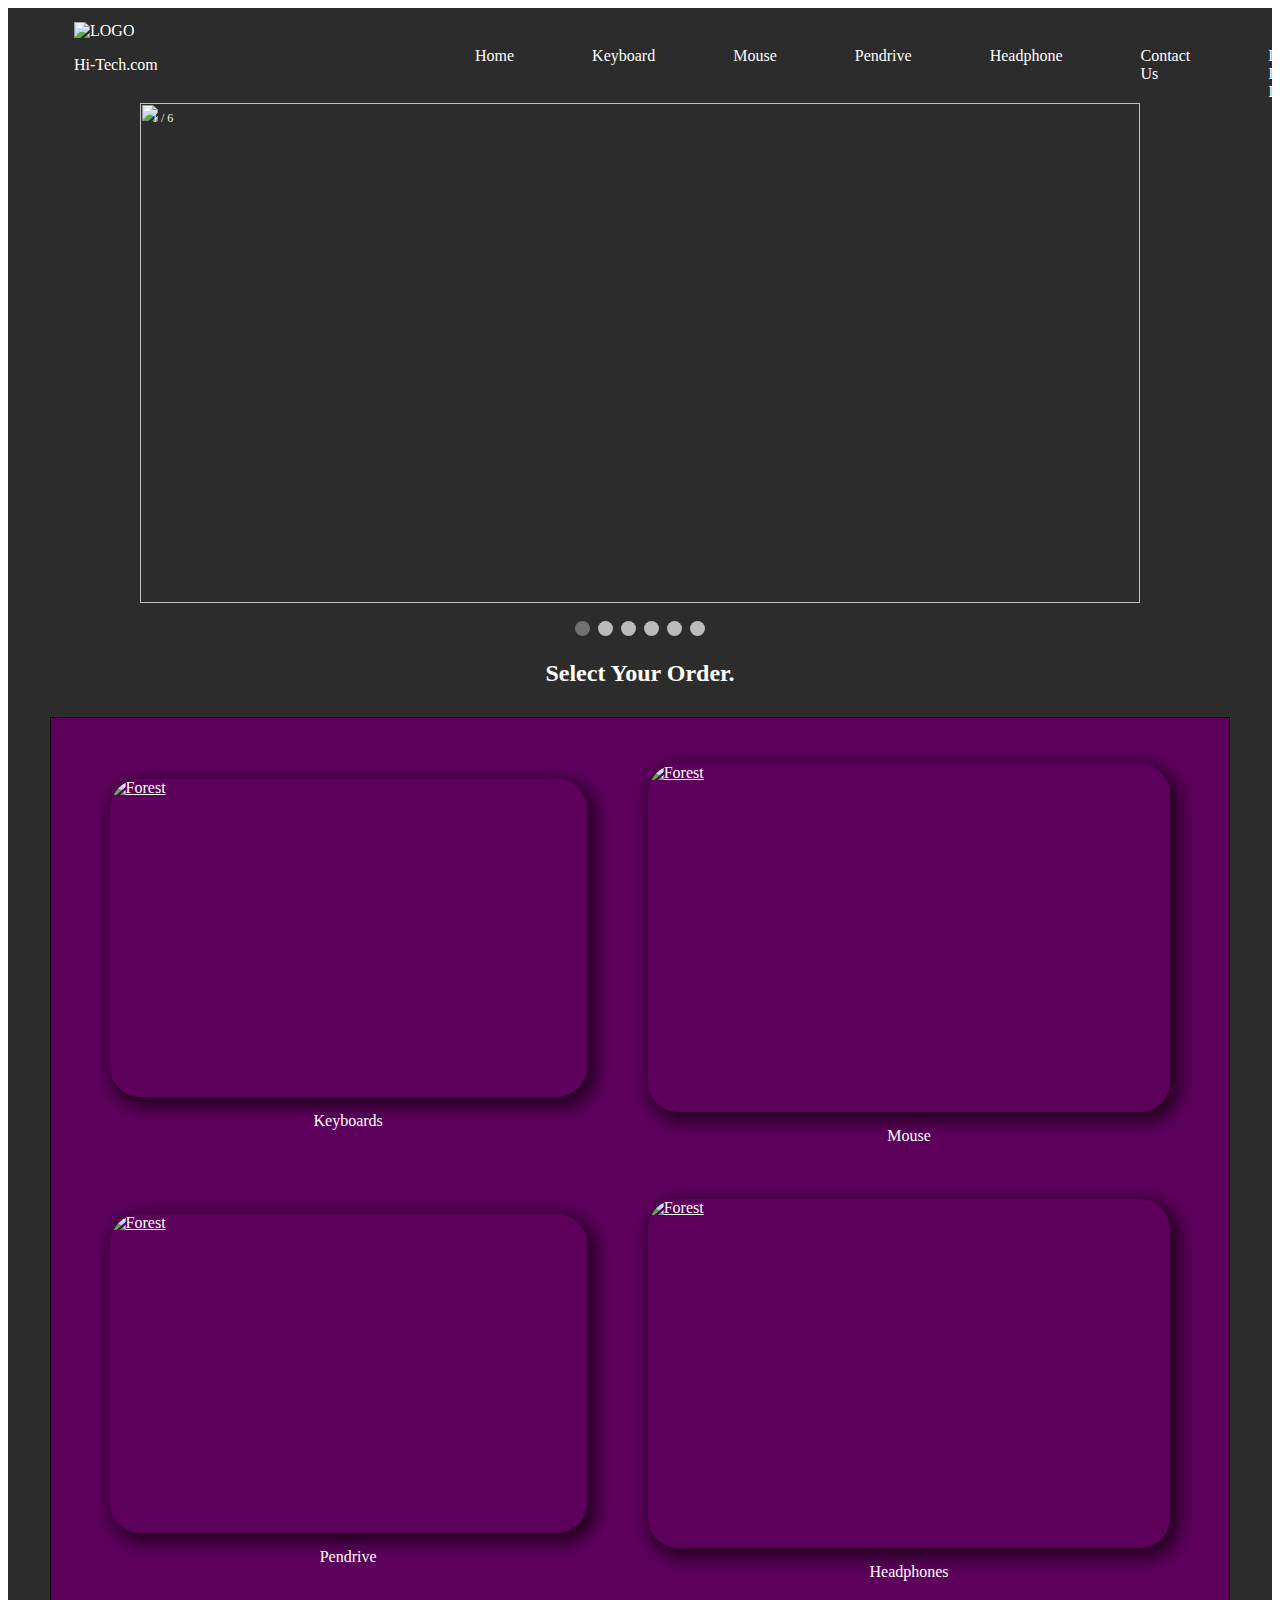
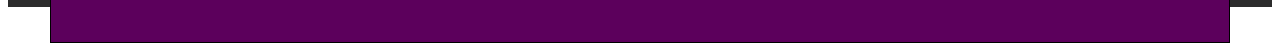
==== project/index.html @ 15ac0fb7 "Create index.html" ====
<!DOCTYPE html>
<html lang="en">
  <head>
    <meta charset="UTF-8" />
    <meta http-equiv="X-UA-Compatible" content="IE=edge" />
    <meta name="viewport" content="width=device-width, initial-scale=1.0" />
    <title>Main</title>
    <style>
      * {
        box-sizing: border-box;
        color: rgb(255, 255, 255);
      }
      .hea header {
        height: 95px;
        background-color: #2c2c2c;
      }
      .hea ul {
        margin: 0px;
        display: flex;
        padding: 21px;
      }
      .li12,
      .li1 {
        list-style: none;
        /* margin: 0px 50px 0px 50px; */
      }
      .hea header ul a {
        text-decoration: none;
        color: white;
        /* margin: 50px 50px 50px 50px; */
        margin: 18px 39px;
        display: block;
      }
      .li12:hover {
        background-color: #5c005c;
        border-radius: 7px;
        cursor: pointer;
      }
      .mainc {
        background-color: #2c2c2c;
      }
      div.gallery {
        /* border: 1px solid #ccc; */
        border-radius: 30px;
      }

      /* div.gallery:hover {
        /* border: 1px solid #777; */
      /* box-shadow: 5px 8px rgb(75, 16, 16); */
      /* } */

      div.gallery img {
        width: 100%;
        height: auto;
        display: block;
        border-radius: 30px;
        /* vertical-align: bottom; */
      }

      /* div.gallery img :hover{
    width: 100%;
  height: auto;
  display: block;
  border-radius: 30px;
  box-shadow: 5px 8px rgb(75, 16, 16); 
} */

      .img {
        border-radius: 30px;
        box-shadow: 5px 6px 15px 5px #08000099;
      }
      .img:hover {
        border-radius: 30px;
        box-shadow: 5px 6px 15px 5px #20d9e6;
        transition: box-shadow 2s;
        /* box-shadow: 8px 12px 4px #50b6f1c9; */
      }

      div.desc {
        padding: 15px;
        text-align: center;
      }

      .cover {
        border: 2px solid red;
        height: 300px;
        width: 100%;
      }

      .line {
        text-align: center;
      }

      .center {
        /* border: 2px solid rgb(41, 41, 41); */
        height: 900px;
        width: 95%;
        padding: 10px;
        margin: 10px auto;
      }

      .table1 {
        /* height: 1145px; */
        background-color: #5c005c;
        width: 100%;
        border: 1px solid black;
        padding: 9px 0px;
        border-spacing: 57px 35px;
      }

      tr {
        padding: 20px;
      }

      td {
        padding: auto;
        /* border: 2px solid red; */
        border-radius: 10px;
        padding: 2px 2px;
      }

      * {
        box-sizing: border-box;
      }
      body {
        font-family: cursive;
      }
      .mySlides {
        display: none;
      }
      img {
        vertical-align: middle;
        height: 500px;
      }

      /* Slideshow container */
      .slideshow-container {
        max-width: 1000px;
        height: 500px;
        position: relative;
        margin: auto;
      }

      /* Caption text */
      .text {
        color: #f2f2f2;
        font-size: 15px;
        padding: 8px 12px;
        position: absolute;
        bottom: 8px;
        width: 100%;
        text-align: center;
      }

      /* Number text (1/3 etc) */
      .numbertext {
        color: #f2f2f2;
        font-size: 12px;
        padding: 8px 12px;
        position: absolute;
        top: 0;
      }
      #li123 {
        margin-left: 407px;
      }
      /* The dots/bullets/indicators */
      .dot {
        height: 15px;
        width: 15px;
        margin: 0 2px;
        background-color: #bbb;
        border-radius: 50%;
        display: inline-block;
        transition: background-color 0.6s ease;
      }

      .active {
        background-color: #717171;
      }

      /* Fading animation */
      .fade {
        animation-name: fade;
        animation-duration: 1.5s;
      }
      #logo {
        width: 50px;
        height: 20px;
      }
      .div2 {
        display: inline-block;
        position: absolute;
        left: 74px;
        top: 11px;
        /* border: 2px solid red; */
        width: 116px;
        margin: 10px 0px 0px 0px;
        font-family: cursive;
      }
      #logo1 {
        height: 69px;
        width: 93px;
      }

      @keyframes fade {
        from {
          opacity: 0.4;
        }
        to {
          opacity: 1;
        }
      }

      /* On smaller screens, decrease text size */
      @media only screen and (max-width: 300px) {
        .text {
          font-size: 11px;
        }
      }
    </style>
  </head>

  <body>
    <div class="hea">
      <header class="header">
        <ul class="ul">
          <!-- <li class="li1"> -->
          <!-- <img src="logo.png" id="logo" style="width: 40%" /> -->
          <!-- <a href="">Hi-Tech.com</a> -->
          <!-- </li> -->
          <!-- <li class="li1"> -->
          <!-- <img src="logo.png" id="logo" style="width: 40%" /> -->
          <!-- <a href="">Hi-Tech.com</a> -->
          <!-- </li> -->
          <div class="div2">
            <img src="logo.png" alt="LOGO" id="logo1" />
            <p class="p1">Hi-Tech.com</p>
          </div>
          <li id="li123" class="li12">
            <a target="_self" href="index.html">Home</a>
          </li>
          <li class="li12">
            <a target="_self" href="keyboard.html">Keyboard</a>
          </li>
          <li class="li12"><a target="_blank" href="mouse.html">Mouse</a></li>
          <li class="li12">
            <a target="_self" href="pendrive.html">Pendrive</a>
          </li>
          <li class="li12">
            <a target="_self" href="headphone.html">Headphone</a>
          </li>
          <li class="li12"><a target="_self" href="#">Contact Us</a></li>
          <li class="li12">
            <a href="loginform.php">Log In/Sign In</a>
          </li>
        </ul>
      </header>
    </div>
    <div class="mainc">
      <div class="slideshow-container">
        <div class="mySlides fade">
          <div class="numbertext">1 / 6</div>
          <img src="slide3.webp" style="width: 100%" />
        </div>

        <div class="mySlides fade">
          <div class="numbertext">2 / 6</div>
          <img src="slide1.webp" style="width: 100%" />
        </div>

        <div class="mySlides fade">
          <div class="numbertext">3 / 6</div>
          <img src="slide2.webp" style="width: 100%" />
        </div>

        <div class="mySlides fade">
          <div class="numbertext">4 / 6</div>
          <img src="slide5.webp" style="width: 100%" />
        </div>

        <div class="mySlides fade">
          <div class="numbertext">5 / 6</div>
          <img src="slide6.webp" style="width: 100%" />
        </div>

        <div class="mySlides fade">
          <div class="numbertext">6 / 6</div>
          <img src="slide7.webp" style="width: 100%" />
        </div>
      </div>
      <br />

      <div style="text-align: center">
        <span class="dot"></span>
        <span class="dot"></span>
        <span class="dot"></span>
        <span class="dot"></span>
        <span class="dot"></span>
        <span class="dot"></span>
      </div>

      <script>
        let slideIndex = 0;
        showSlides();

        function showSlides() {
          let i;
          let slides = document.getElementsByClassName("mySlides");
          let dots = document.getElementsByClassName("dot");
          for (i = 0; i < slides.length; i++) {
            slides[i].style.display = "none";
          }
          slideIndex++;
          if (slideIndex > slides.length) {
            slideIndex = 1;
          }
          for (i = 0; i < dots.length; i++) {
            dots[i].className = dots[i].className.replace(" active", "");
          }
          slides[slideIndex - 1].style.display = "block";
          dots[slideIndex - 1].className += " active";
          setTimeout(showSlides, 1500); // Change image every 3 seconds
        }
      </script>
      <!-- <div class="cover">
        <h3>Cover</h3>
    </div> -->

      <div class="line">
        <h2>Select Your Order.</h2>
      </div>

      <div class="center">
        <table class="table1">
          <tr>
            <td>
              <div class="gallery">
                <div class="img">
                  <a target="_blank" href="keyboard.html">
                    <img src="key1.jpg" alt="Forest" width="600" height="400" />
                  </a>
                </div>
                <div class="desc">Keyboards</div>
              </div>
            </td>

            <td>
              <div class="gallery">
                <div class="img">
                  <a target="_blank" href="mouse.html">
                    <img src="mou1.png" alt="Forest" width="600" height="400" />
                  </a>
                </div>
                <div class="desc">Mouse</div>
              </div>
            </td>
          </tr>
          <tr>
            <td>
              <div class="gallery">
                <div class="img">
                  <a target="_blank" href="pendrive.html">
                    <img
                      src="pend1.jpg"
                      alt="Forest"
                      width="600"
                      height="400"
                    />
                  </a>
                </div>
                <div class="desc">Pendrive</div>
              </div>
            </td>

            <td>
              <div class="gallery">
                <div class="img">
                  <a target="_blank" href="headphone.html">
                    <img
                      src="head1.png"
                      alt="Forest"
                      width="600"
                      height="400"
                    />
                  </a>
                </div>
                <div class="desc">Headphones</div>
              </div>
            </td>
          </tr>
        </table>
      </div>
    </div>
  </body>
</html>
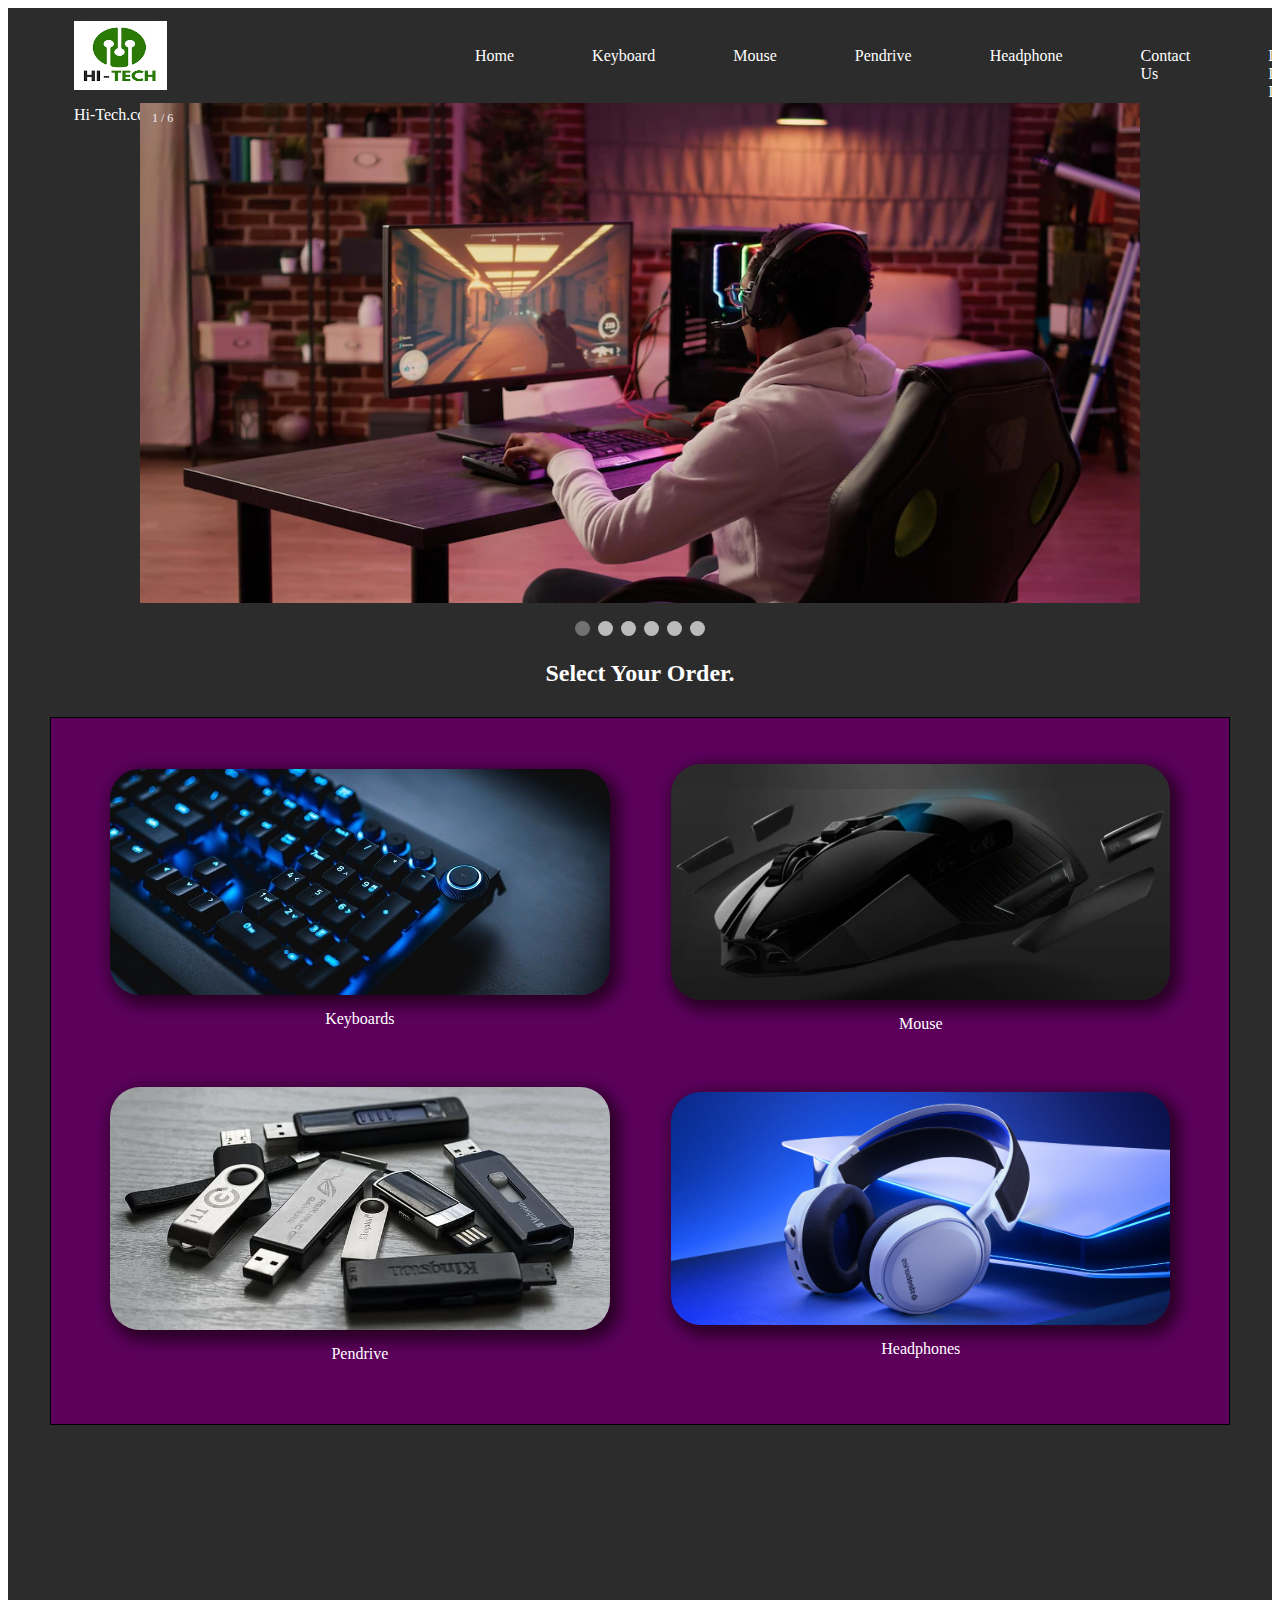
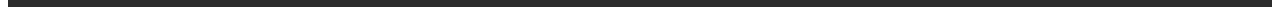
==== commit 583721a9: "Add files via upload" ====
--- a/project/index.html
+++ b/project/index.html
@@ -1,395 +1,395 @@
-<!DOCTYPE html>
-<html lang="en">
-  <head>
-    <meta charset="UTF-8" />
-    <meta http-equiv="X-UA-Compatible" content="IE=edge" />
-    <meta name="viewport" content="width=device-width, initial-scale=1.0" />
-    <title>Main</title>
-    <style>
-      * {
-        box-sizing: border-box;
-        color: rgb(255, 255, 255);
-      }
-      .hea header {
-        height: 95px;
-        background-color: #2c2c2c;
-      }
-      .hea ul {
-        margin: 0px;
-        display: flex;
-        padding: 21px;
-      }
-      .li12,
-      .li1 {
-        list-style: none;
-        /* margin: 0px 50px 0px 50px; */
-      }
-      .hea header ul a {
-        text-decoration: none;
-        color: white;
-        /* margin: 50px 50px 50px 50px; */
-        margin: 18px 39px;
-        display: block;
-      }
-      .li12:hover {
-        background-color: #5c005c;
-        border-radius: 7px;
-        cursor: pointer;
-      }
-      .mainc {
-        background-color: #2c2c2c;
-      }
-      div.gallery {
-        /* border: 1px solid #ccc; */
-        border-radius: 30px;
-      }
-
-      /* div.gallery:hover {
-        /* border: 1px solid #777; */
-      /* box-shadow: 5px 8px rgb(75, 16, 16); */
-      /* } */
-
-      div.gallery img {
-        width: 100%;
-        height: auto;
-        display: block;
-        border-radius: 30px;
-        /* vertical-align: bottom; */
-      }
-
-      /* div.gallery img :hover{
-    width: 100%;
-  height: auto;
-  display: block;
-  border-radius: 30px;
-  box-shadow: 5px 8px rgb(75, 16, 16); 
-} */
-
-      .img {
-        border-radius: 30px;
-        box-shadow: 5px 6px 15px 5px #08000099;
-      }
-      .img:hover {
-        border-radius: 30px;
-        box-shadow: 5px 6px 15px 5px #20d9e6;
-        transition: box-shadow 2s;
-        /* box-shadow: 8px 12px 4px #50b6f1c9; */
-      }
-
-      div.desc {
-        padding: 15px;
-        text-align: center;
-      }
-
-      .cover {
-        border: 2px solid red;
-        height: 300px;
-        width: 100%;
-      }
-
-      .line {
-        text-align: center;
-      }
-
-      .center {
-        /* border: 2px solid rgb(41, 41, 41); */
-        height: 900px;
-        width: 95%;
-        padding: 10px;
-        margin: 10px auto;
-      }
-
-      .table1 {
-        /* height: 1145px; */
-        background-color: #5c005c;
-        width: 100%;
-        border: 1px solid black;
-        padding: 9px 0px;
-        border-spacing: 57px 35px;
-      }
-
-      tr {
-        padding: 20px;
-      }
-
-      td {
-        padding: auto;
-        /* border: 2px solid red; */
-        border-radius: 10px;
-        padding: 2px 2px;
-      }
-
-      * {
-        box-sizing: border-box;
-      }
-      body {
-        font-family: cursive;
-      }
-      .mySlides {
-        display: none;
-      }
-      img {
-        vertical-align: middle;
-        height: 500px;
-      }
-
-      /* Slideshow container */
-      .slideshow-container {
-        max-width: 1000px;
-        height: 500px;
-        position: relative;
-        margin: auto;
-      }
-
-      /* Caption text */
-      .text {
-        color: #f2f2f2;
-        font-size: 15px;
-        padding: 8px 12px;
-        position: absolute;
-        bottom: 8px;
-        width: 100%;
-        text-align: center;
-      }
-
-      /* Number text (1/3 etc) */
-      .numbertext {
-        color: #f2f2f2;
-        font-size: 12px;
-        padding: 8px 12px;
-        position: absolute;
-        top: 0;
-      }
-      #li123 {
-        margin-left: 407px;
-      }
-      /* The dots/bullets/indicators */
-      .dot {
-        height: 15px;
-        width: 15px;
-        margin: 0 2px;
-        background-color: #bbb;
-        border-radius: 50%;
-        display: inline-block;
-        transition: background-color 0.6s ease;
-      }
-
-      .active {
-        background-color: #717171;
-      }
-
-      /* Fading animation */
-      .fade {
-        animation-name: fade;
-        animation-duration: 1.5s;
-      }
-      #logo {
-        width: 50px;
-        height: 20px;
-      }
-      .div2 {
-        display: inline-block;
-        position: absolute;
-        left: 74px;
-        top: 11px;
-        /* border: 2px solid red; */
-        width: 116px;
-        margin: 10px 0px 0px 0px;
-        font-family: cursive;
-      }
-      #logo1 {
-        height: 69px;
-        width: 93px;
-      }
-
-      @keyframes fade {
-        from {
-          opacity: 0.4;
-        }
-        to {
-          opacity: 1;
-        }
-      }
-
-      /* On smaller screens, decrease text size */
-      @media only screen and (max-width: 300px) {
-        .text {
-          font-size: 11px;
-        }
-      }
-    </style>
-  </head>
-
-  <body>
-    <div class="hea">
-      <header class="header">
-        <ul class="ul">
-          <!-- <li class="li1"> -->
-          <!-- <img src="logo.png" id="logo" style="width: 40%" /> -->
-          <!-- <a href="">Hi-Tech.com</a> -->
-          <!-- </li> -->
-          <!-- <li class="li1"> -->
-          <!-- <img src="logo.png" id="logo" style="width: 40%" /> -->
-          <!-- <a href="">Hi-Tech.com</a> -->
-          <!-- </li> -->
-          <div class="div2">
-            <img src="logo.png" alt="LOGO" id="logo1" />
-            <p class="p1">Hi-Tech.com</p>
-          </div>
-          <li id="li123" class="li12">
-            <a target="_self" href="index.html">Home</a>
-          </li>
-          <li class="li12">
-            <a target="_self" href="keyboard.html">Keyboard</a>
-          </li>
-          <li class="li12"><a target="_blank" href="mouse.html">Mouse</a></li>
-          <li class="li12">
-            <a target="_self" href="pendrive.html">Pendrive</a>
-          </li>
-          <li class="li12">
-            <a target="_self" href="headphone.html">Headphone</a>
-          </li>
-          <li class="li12"><a target="_self" href="#">Contact Us</a></li>
-          <li class="li12">
-            <a href="loginform.php">Log In/Sign In</a>
-          </li>
-        </ul>
-      </header>
-    </div>
-    <div class="mainc">
-      <div class="slideshow-container">
-        <div class="mySlides fade">
-          <div class="numbertext">1 / 6</div>
-          <img src="slide3.webp" style="width: 100%" />
-        </div>
-
-        <div class="mySlides fade">
-          <div class="numbertext">2 / 6</div>
-          <img src="slide1.webp" style="width: 100%" />
-        </div>
-
-        <div class="mySlides fade">
-          <div class="numbertext">3 / 6</div>
-          <img src="slide2.webp" style="width: 100%" />
-        </div>
-
-        <div class="mySlides fade">
-          <div class="numbertext">4 / 6</div>
-          <img src="slide5.webp" style="width: 100%" />
-        </div>
-
-        <div class="mySlides fade">
-          <div class="numbertext">5 / 6</div>
-          <img src="slide6.webp" style="width: 100%" />
-        </div>
-
-        <div class="mySlides fade">
-          <div class="numbertext">6 / 6</div>
-          <img src="slide7.webp" style="width: 100%" />
-        </div>
-      </div>
-      <br />
-
-      <div style="text-align: center">
-        <span class="dot"></span>
-        <span class="dot"></span>
-        <span class="dot"></span>
-        <span class="dot"></span>
-        <span class="dot"></span>
-        <span class="dot"></span>
-      </div>
-
-      <script>
-        let slideIndex = 0;
-        showSlides();
-
-        function showSlides() {
-          let i;
-          let slides = document.getElementsByClassName("mySlides");
-          let dots = document.getElementsByClassName("dot");
-          for (i = 0; i < slides.length; i++) {
-            slides[i].style.display = "none";
-          }
-          slideIndex++;
-          if (slideIndex > slides.length) {
-            slideIndex = 1;
-          }
-          for (i = 0; i < dots.length; i++) {
-            dots[i].className = dots[i].className.replace(" active", "");
-          }
-          slides[slideIndex - 1].style.display = "block";
-          dots[slideIndex - 1].className += " active";
-          setTimeout(showSlides, 1500); // Change image every 3 seconds
-        }
-      </script>
-      <!-- <div class="cover">
-        <h3>Cover</h3>
-    </div> -->
-
-      <div class="line">
-        <h2>Select Your Order.</h2>
-      </div>
-
-      <div class="center">
-        <table class="table1">
-          <tr>
-            <td>
-              <div class="gallery">
-                <div class="img">
-                  <a target="_blank" href="keyboard.html">
-                    <img src="key1.jpg" alt="Forest" width="600" height="400" />
-                  </a>
-                </div>
-                <div class="desc">Keyboards</div>
-              </div>
-            </td>
-
-            <td>
-              <div class="gallery">
-                <div class="img">
-                  <a target="_blank" href="mouse.html">
-                    <img src="mou1.png" alt="Forest" width="600" height="400" />
-                  </a>
-                </div>
-                <div class="desc">Mouse</div>
-              </div>
-            </td>
-          </tr>
-          <tr>
-            <td>
-              <div class="gallery">
-                <div class="img">
-                  <a target="_blank" href="pendrive.html">
-                    <img
-                      src="pend1.jpg"
-                      alt="Forest"
-                      width="600"
-                      height="400"
-                    />
-                  </a>
-                </div>
-                <div class="desc">Pendrive</div>
-              </div>
-            </td>
-
-            <td>
-              <div class="gallery">
-                <div class="img">
-                  <a target="_blank" href="headphone.html">
-                    <img
-                      src="head1.png"
-                      alt="Forest"
-                      width="600"
-                      height="400"
-                    />
-                  </a>
-                </div>
-                <div class="desc">Headphones</div>
-              </div>
-            </td>
-          </tr>
-        </table>
-      </div>
-    </div>
-  </body>
-</html>
+<!DOCTYPE html>
+<html lang="en">
+  <head>
+    <meta charset="UTF-8" />
+    <meta http-equiv="X-UA-Compatible" content="IE=edge" />
+    <meta name="viewport" content="width=device-width, initial-scale=1.0" />
+    <title>Main</title>
+    <style>
+      * {
+        box-sizing: border-box;
+        color: rgb(255, 255, 255);
+      }
+      .hea header {
+        height: 95px;
+        background-color: #2c2c2c;
+      }
+      .hea ul {
+        margin: 0px;
+        display: flex;
+        padding: 21px;
+      }
+      .li12,
+      .li1 {
+        list-style: none;
+        /* margin: 0px 50px 0px 50px; */
+      }
+      .hea header ul a {
+        text-decoration: none;
+        color: white;
+        /* margin: 50px 50px 50px 50px; */
+        margin: 18px 39px;
+        display: block;
+      }
+      .li12:hover {
+        background-color: #5c005c;
+        border-radius: 7px;
+        cursor: pointer;
+      }
+      .mainc {
+        background-color: #2c2c2c;
+      }
+      div.gallery {
+        /* border: 1px solid #ccc; */
+        border-radius: 30px;
+      }
+
+      /* div.gallery:hover {
+        /* border: 1px solid #777; */
+      /* box-shadow: 5px 8px rgb(75, 16, 16); */
+      /* } */
+
+      div.gallery img {
+        width: 100%;
+        height: auto;
+        display: block;
+        border-radius: 30px;
+        /* vertical-align: bottom; */
+      }
+
+      /* div.gallery img :hover{
+    width: 100%;
+  height: auto;
+  display: block;
+  border-radius: 30px;
+  box-shadow: 5px 8px rgb(75, 16, 16); 
+} */
+
+      .img {
+        border-radius: 30px;
+        box-shadow: 5px 6px 15px 5px #08000099;
+      }
+      .img:hover {
+        border-radius: 30px;
+        box-shadow: 5px 6px 15px 5px #20d9e6;
+        transition: box-shadow 2s;
+        /* box-shadow: 8px 12px 4px #50b6f1c9; */
+      }
+
+      div.desc {
+        padding: 15px;
+        text-align: center;
+      }
+
+      .cover {
+        border: 2px solid red;
+        height: 300px;
+        width: 100%;
+      }
+
+      .line {
+        text-align: center;
+      }
+
+      .center {
+        /* border: 2px solid rgb(41, 41, 41); */
+        height: 900px;
+        width: 95%;
+        padding: 10px;
+        margin: 10px auto;
+      }
+
+      .table1 {
+        /* height: 1145px; */
+        background-color: #5c005c;
+        width: 100%;
+        border: 1px solid black;
+        padding: 9px 0px;
+        border-spacing: 57px 35px;
+      }
+
+      tr {
+        padding: 20px;
+      }
+
+      td {
+        padding: auto;
+        /* border: 2px solid red; */
+        border-radius: 10px;
+        padding: 2px 2px;
+      }
+
+      * {
+        box-sizing: border-box;
+      }
+      body {
+        font-family: cursive;
+      }
+      .mySlides {
+        display: none;
+      }
+      img {
+        vertical-align: middle;
+        height: 500px;
+      }
+
+      /* Slideshow container */
+      .slideshow-container {
+        max-width: 1000px;
+        height: 500px;
+        position: relative;
+        margin: auto;
+      }
+
+      /* Caption text */
+      .text {
+        color: #f2f2f2;
+        font-size: 15px;
+        padding: 8px 12px;
+        position: absolute;
+        bottom: 8px;
+        width: 100%;
+        text-align: center;
+      }
+
+      /* Number text (1/3 etc) */
+      .numbertext {
+        color: #f2f2f2;
+        font-size: 12px;
+        padding: 8px 12px;
+        position: absolute;
+        top: 0;
+      }
+      #li123 {
+        margin-left: 407px;
+      }
+      /* The dots/bullets/indicators */
+      .dot {
+        height: 15px;
+        width: 15px;
+        margin: 0 2px;
+        background-color: #bbb;
+        border-radius: 50%;
+        display: inline-block;
+        transition: background-color 0.6s ease;
+      }
+
+      .active {
+        background-color: #717171;
+      }
+
+      /* Fading animation */
+      .fade {
+        animation-name: fade;
+        animation-duration: 1.5s;
+      }
+      #logo {
+        width: 50px;
+        height: 20px;
+      }
+      .div2 {
+        display: inline-block;
+        position: absolute;
+        left: 74px;
+        top: 11px;
+        /* border: 2px solid red; */
+        width: 116px;
+        margin: 10px 0px 0px 0px;
+        font-family: cursive;
+      }
+      #logo1 {
+        height: 69px;
+        width: 93px;
+      }
+
+      @keyframes fade {
+        from {
+          opacity: 0.4;
+        }
+        to {
+          opacity: 1;
+        }
+      }
+
+      /* On smaller screens, decrease text size */
+      @media only screen and (max-width: 300px) {
+        .text {
+          font-size: 11px;
+        }
+      }
+    </style>
+  </head>
+
+  <body>
+    <div class="hea">
+      <header class="header">
+        <ul class="ul">
+          <!-- <li class="li1"> -->
+          <!-- <img src="logo.png" id="logo" style="width: 40%" /> -->
+          <!-- <a href="">Hi-Tech.com</a> -->
+          <!-- </li> -->
+          <!-- <li class="li1"> -->
+          <!-- <img src="logo.png" id="logo" style="width: 40%" /> -->
+          <!-- <a href="">Hi-Tech.com</a> -->
+          <!-- </li> -->
+          <div class="div2">
+            <img src="logo.png" alt="LOGO" id="logo1" />
+            <p class="p1">Hi-Tech.com</p>
+          </div>
+          <li id="li123" class="li12">
+            <a target="_self" href="index.html">Home</a>
+          </li>
+          <li class="li12">
+            <a target="_self" href="keyboard.html">Keyboard</a>
+          </li>
+          <li class="li12"><a target="_blank" href="mouse.html">Mouse</a></li>
+          <li class="li12">
+            <a target="_self" href="pendrive.html">Pendrive</a>
+          </li>
+          <li class="li12">
+            <a target="_self" href="headphone.html">Headphone</a>
+          </li>
+          <li class="li12"><a target="_self" href="#">Contact Us</a></li>
+          <li class="li12">
+            <a href="loginform.php">Log In/Sign In</a>
+          </li>
+        </ul>
+      </header>
+    </div>
+    <div class="mainc">
+      <div class="slideshow-container">
+        <div class="mySlides fade">
+          <div class="numbertext">1 / 6</div>
+          <img src="slide3.webp" style="width: 100%" />
+        </div>
+
+        <div class="mySlides fade">
+          <div class="numbertext">2 / 6</div>
+          <img src="slide1.webp" style="width: 100%" />
+        </div>
+
+        <div class="mySlides fade">
+          <div class="numbertext">3 / 6</div>
+          <img src="slide2.webp" style="width: 100%" />
+        </div>
+
+        <div class="mySlides fade">
+          <div class="numbertext">4 / 6</div>
+          <img src="slide5.webp" style="width: 100%" />
+        </div>
+
+        <div class="mySlides fade">
+          <div class="numbertext">5 / 6</div>
+          <img src="slide6.webp" style="width: 100%" />
+        </div>
+
+        <div class="mySlides fade">
+          <div class="numbertext">6 / 6</div>
+          <img src="slide7.webp" style="width: 100%" />
+        </div>
+      </div>
+      <br />
+
+      <div style="text-align: center">
+        <span class="dot"></span>
+        <span class="dot"></span>
+        <span class="dot"></span>
+        <span class="dot"></span>
+        <span class="dot"></span>
+        <span class="dot"></span>
+      </div>
+
+      <script>
+        let slideIndex = 0;
+        showSlides();
+
+        function showSlides() {
+          let i;
+          let slides = document.getElementsByClassName("mySlides");
+          let dots = document.getElementsByClassName("dot");
+          for (i = 0; i < slides.length; i++) {
+            slides[i].style.display = "none";
+          }
+          slideIndex++;
+          if (slideIndex > slides.length) {
+            slideIndex = 1;
+          }
+          for (i = 0; i < dots.length; i++) {
+            dots[i].className = dots[i].className.replace(" active", "");
+          }
+          slides[slideIndex - 1].style.display = "block";
+          dots[slideIndex - 1].className += " active";
+          setTimeout(showSlides, 1500); // Change image every 3 seconds
+        }
+      </script>
+      <!-- <div class="cover">
+        <h3>Cover</h3>
+    </div> -->
+
+      <div class="line">
+        <h2>Select Your Order.</h2>
+      </div>
+
+      <div class="center">
+        <table class="table1">
+          <tr>
+            <td>
+              <div class="gallery">
+                <div class="img">
+                  <a target="_blank" href="keyboard.html">
+                    <img src="key1.jpg" alt="Forest" width="600" height="400" />
+                  </a>
+                </div>
+                <div class="desc">Keyboards</div>
+              </div>
+            </td>
+
+            <td>
+              <div class="gallery">
+                <div class="img">
+                  <a target="_blank" href="mouse.html">
+                    <img src="mou1.png" alt="Forest" width="600" height="400" />
+                  </a>
+                </div>
+                <div class="desc">Mouse</div>
+              </div>
+            </td>
+          </tr>
+          <tr>
+            <td>
+              <div class="gallery">
+                <div class="img">
+                  <a target="_blank" href="pendrive.html">
+                    <img
+                      src="pend1.jpg"
+                      alt="Forest"
+                      width="600"
+                      height="400"
+                    />
+                  </a>
+                </div>
+                <div class="desc">Pendrive</div>
+              </div>
+            </td>
+
+            <td>
+              <div class="gallery">
+                <div class="img">
+                  <a target="_blank" href="headphone.html">
+                    <img
+                      src="head1.png"
+                      alt="Forest"
+                      width="600"
+                      height="400"
+                    />
+                  </a>
+                </div>
+                <div class="desc">Headphones</div>
+              </div>
+            </td>
+          </tr>
+        </table>
+      </div>
+    </div>
+  </body>
+</html>
